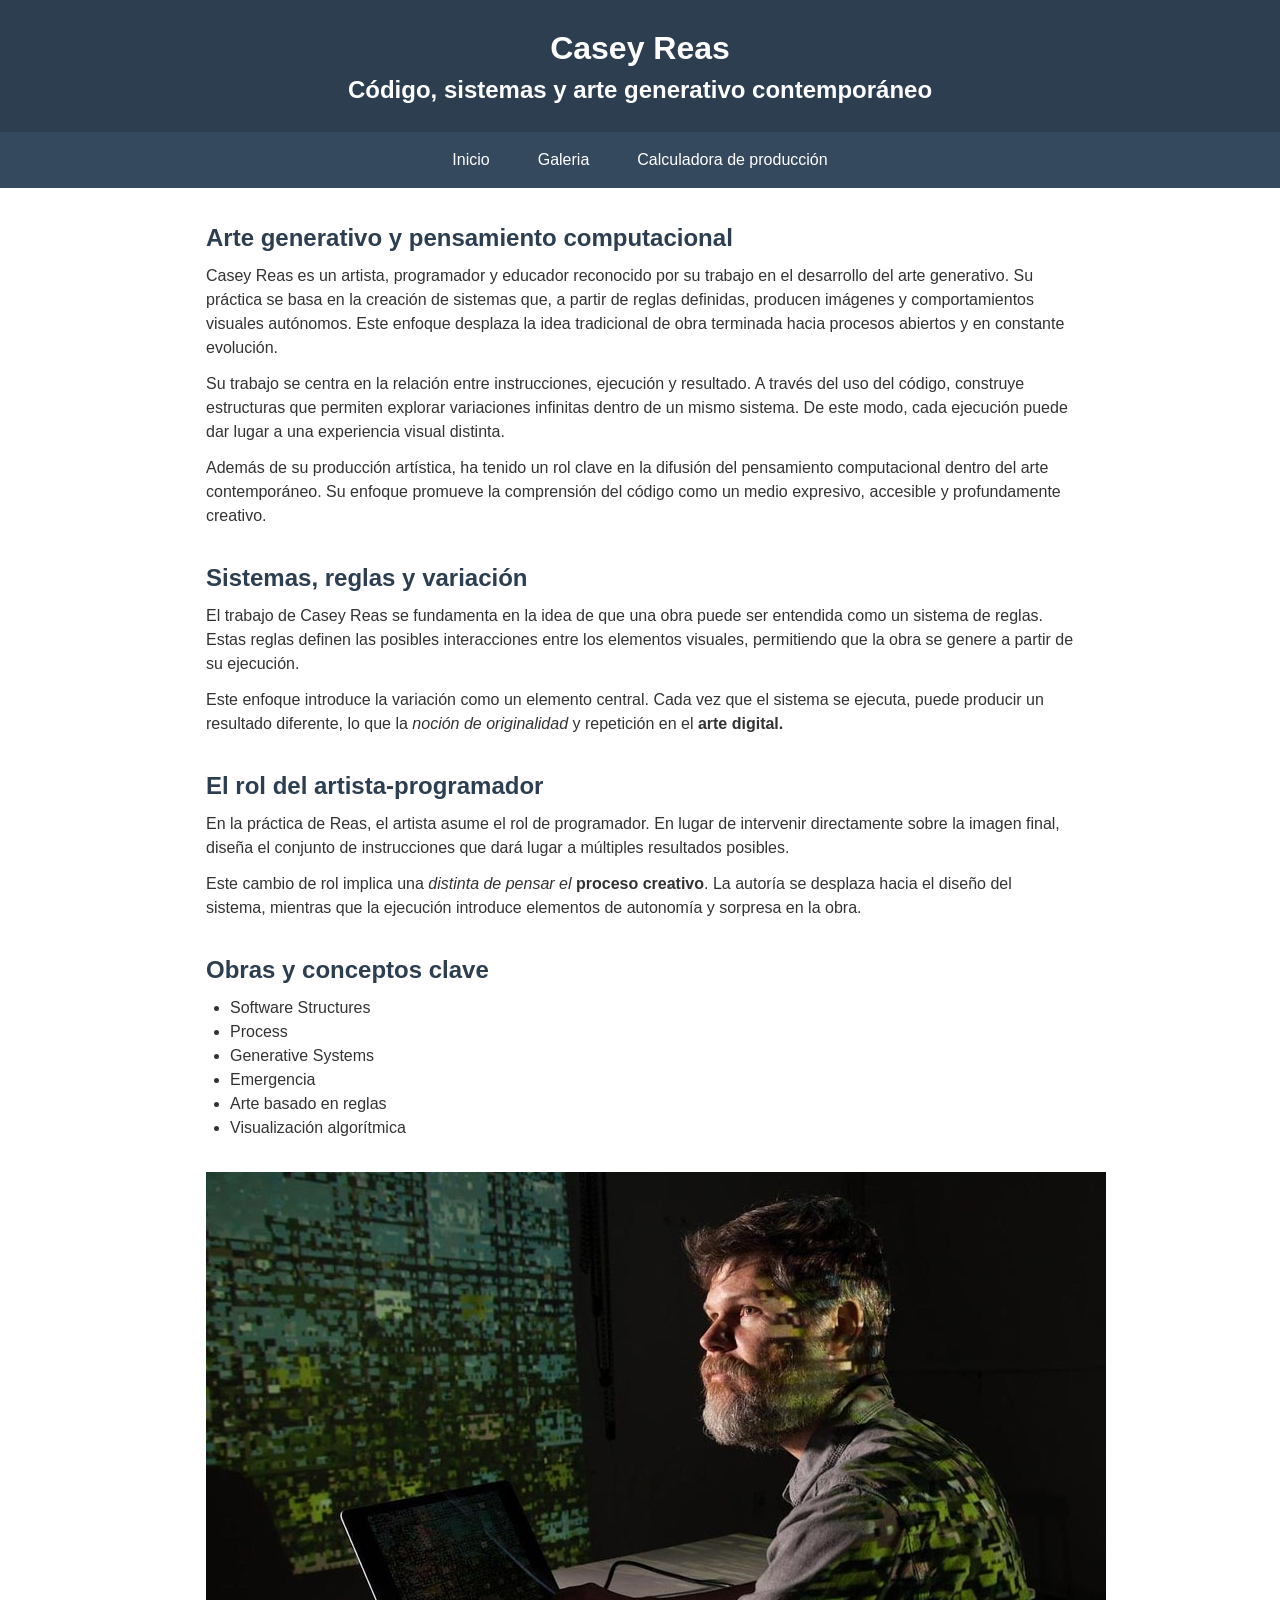
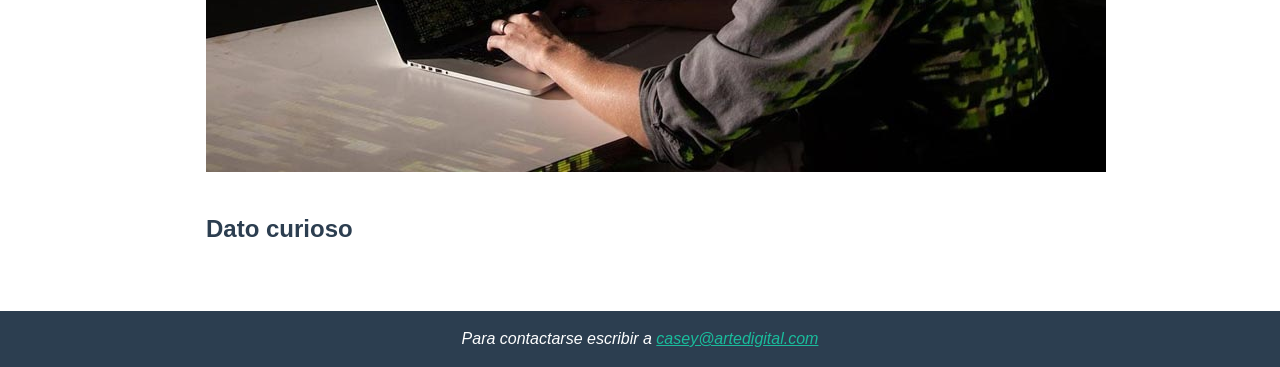
==== index.html @ 43d13b83 "Update index.html" ====
<!doctype html>
<html lang="es">
<head>
  <meta charset="UTF-8">
  <title>Casey Reas</title>
  <link href="css/estilos.css" rel="stylesheet">
</head>
<body>

  <header>
    <h1>Casey Reas</h1>
    <h2>Código, sistemas y arte generativo contemporáneo</h2>
  
  </header>

  <nav>
    <ul>
      <li><a href="index.html">Inicio</a></li>
      <li><a href="galeria.html">Galeria</a></li>
      <li><a href="ejercicio.html">Calculadora de producción</a></li>
    </ul>
  </nav>
  <main>

    <section>
      <h2>Arte generativo y pensamiento computacional</h2>
      <p>Casey Reas es un artista, programador y educador reconocido por su trabajo en el desarrollo del arte generativo. Su práctica se basa en la creación de sistemas que, a partir de reglas definidas, producen imágenes y comportamientos visuales autónomos. Este enfoque desplaza la idea tradicional de obra terminada hacia procesos abiertos y en constante evolución.</p>
      <p>Su trabajo se centra en la relación entre instrucciones, ejecución y resultado. A través del uso del código, construye estructuras que permiten explorar variaciones infinitas dentro de un mismo sistema. De este modo, cada ejecución puede dar lugar a una experiencia visual distinta.</p>
      <p>Además de su producción artística, ha tenido un rol clave en la difusión del pensamiento computacional dentro del arte contemporáneo. Su enfoque promueve la comprensión del código como un medio expresivo, accesible y profundamente creativo.</p>
    </section>

    <section>
      <h2>Sistemas, reglas y variación</h2>
      <p>El trabajo de Casey Reas se fundamenta en la idea de que una obra puede ser entendida como un sistema de reglas. Estas reglas definen las posibles interacciones entre los elementos visuales, permitiendo que la obra se genere a partir de su ejecución.</p>
      <p>Este enfoque introduce la variación como un elemento central. Cada vez que el sistema se ejecuta, puede producir un resultado diferente, lo que  la <em>noción de originalidad</em> y repetición en el <strong>arte digital.</strong> </p>
    </section>

    <section>
      <h2>El rol del artista-programador</h2>
      <p>En la práctica de Reas, el artista asume el rol de programador. En lugar de intervenir directamente sobre la imagen final, diseña el conjunto de instrucciones que dará lugar a múltiples resultados posibles.</p>
      <p>Este cambio de rol implica una <em>distinta de pensar el</em> <strong>proceso creativo</strong>. La autoría se desplaza hacia el diseño del sistema, mientras que la ejecución introduce elementos de autonomía y sorpresa en la obra.</p>
    </section>

      <section>
      <h2>Obras y conceptos clave</h2>
      <ul>
        <li>Software Structures</li>
        <li>Process</li>
        <li>Generative Systems</li>
        <li>Emergencia</li>
        <li>Arte basado en reglas</li>
        <li>Visualización algorítmica</li>
      </ul>
    </section>
    <section>
      <img src="img/reas.jpg" alt="Descripción de la imagen">
    </section>
    
    
    <section>
      <h2>Dato curioso</h2>

    </section>
    

  </main>


  <footer>
    <address>
      <p>Para contactarse escribir a  <a href="mailto:casey@artedigital.com">casey@artedigital.com</a></p>
    </address>
  </footer>

</body>
</html>
---- css/estilos.css ----
/* ===========================
   Reset básico y box-sizing
   =========================== */
* {
  box-sizing: border-box;
  margin: 0;
  padding: 0;
}

/* ===========================
   Estilos generales del body
   =========================== */
body {
  font-family: Arial, sans-serif;
  color: #333;
  background-color: #ffffff;
  line-height: 1.5;
}

/* ===========================
   Encabezado (header)
   =========================== */
header {
  background-color: #2c3e50;
  color: #ffffff;
  padding: 1.5rem;
  text-align: center;
}

/* ===========================
   Menú de navegación (nav)
   =========================== */
nav ul {
  list-style: none;       /* quitamos los bullets */
  display: flex;          /* menú horizontal con flexbox */
  justify-content: center;
  background-color: #34495e;
}

nav li {
  margin: 0;
}

nav a {
  display: inline-block;
  padding: 1rem 1.5rem;
  color: #ffffff;
  text-decoration: none;
}

/* Pseudo-clases para los links del menú (orden: link, visited, hover, active) */
nav a:link {
  color: #ffffff;
}

nav a:visited {
  color: #ecf0f1;
}

nav a:hover {
  background-color: #1abc9c;
}

nav a:active {
  background-color: #16a085;
}

/* ===========================
   Contenido principal (main)
   =========================== */
main {
  max-width: 900px;
  margin: 0 auto;
  padding: 2rem 1rem;
}

main section {
  margin-bottom: 2rem;
}

main h2 {
  color: #2c3e50;
  margin-bottom: 0.5rem;
}

main p {
  margin-bottom: 0.75rem;
}

main ul {
  margin-left: 1.5rem;
}

/* ===========================
   Pie de página (footer)
   =========================== */
footer {
  background-color: #2c3e50;
  color: #ffffff;
  text-align: center;
  padding: 1rem;
}

footer a {
  color: #1abc9c;
}
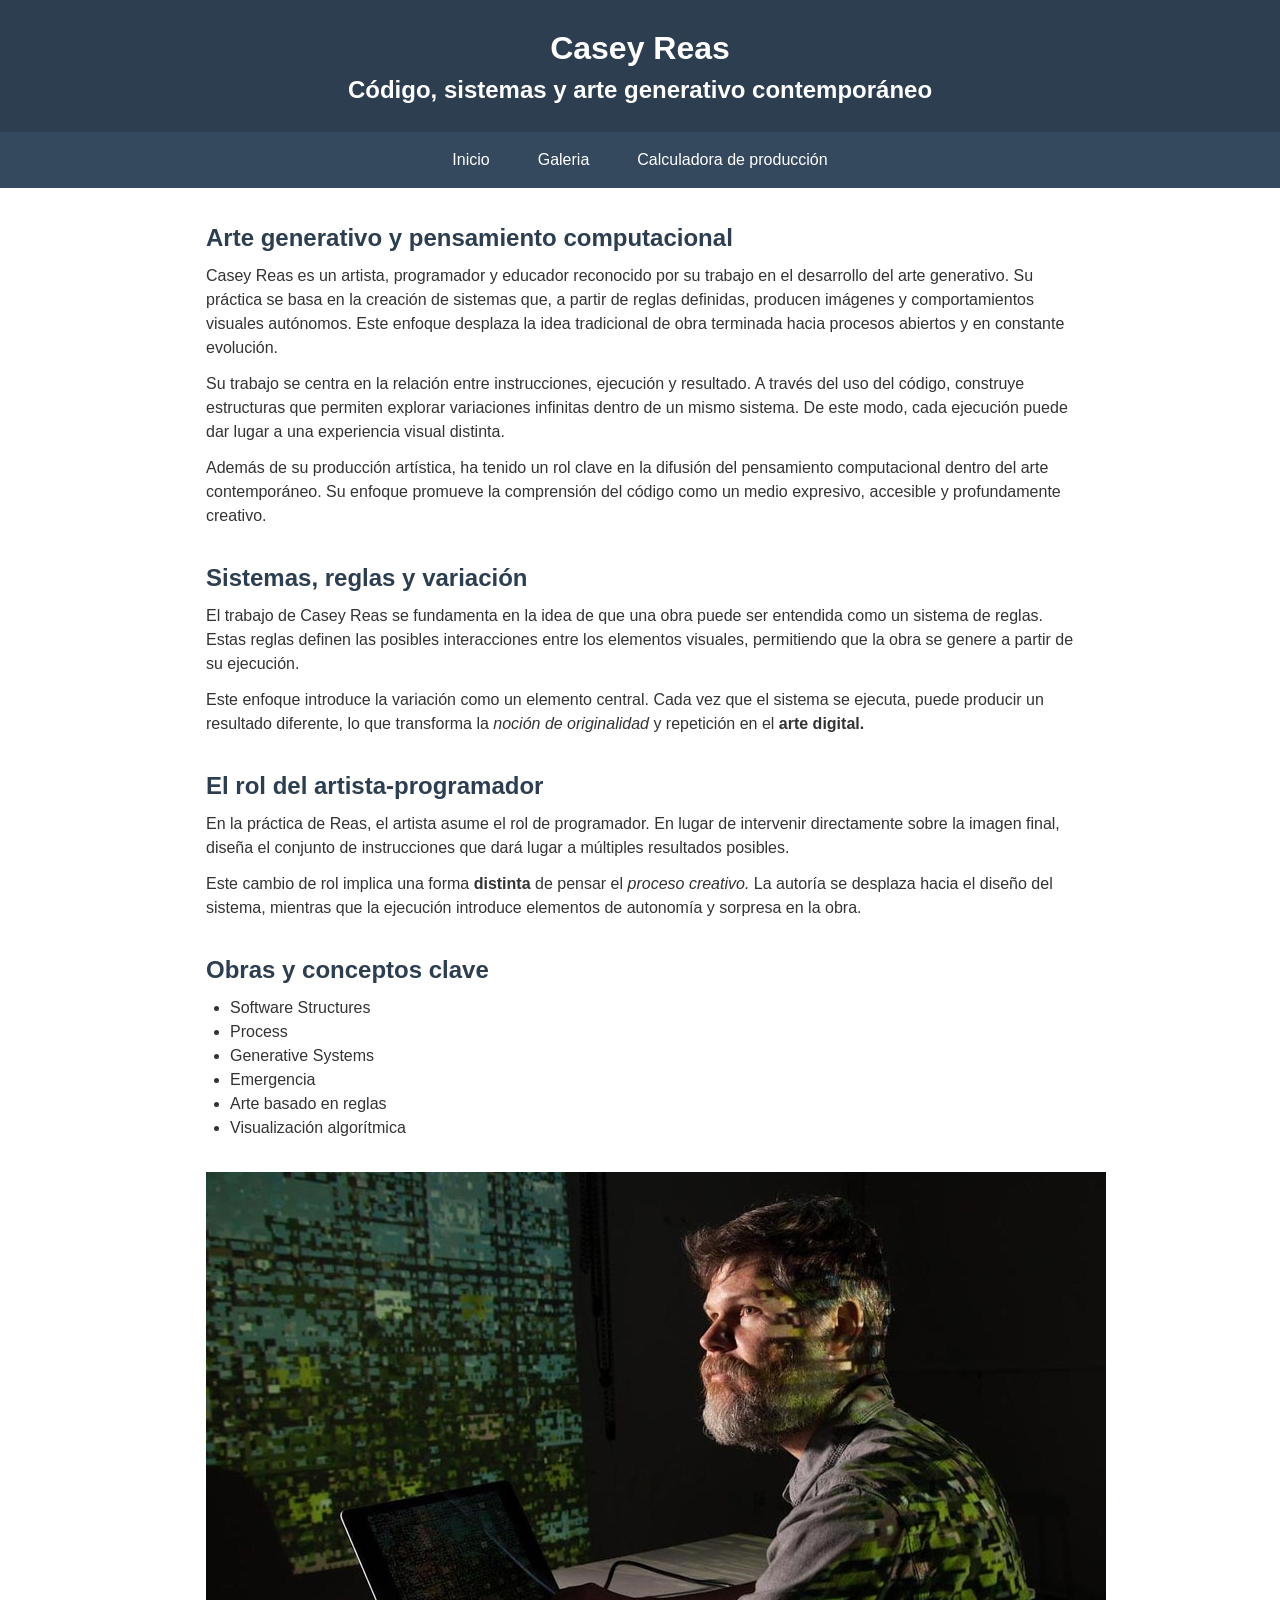
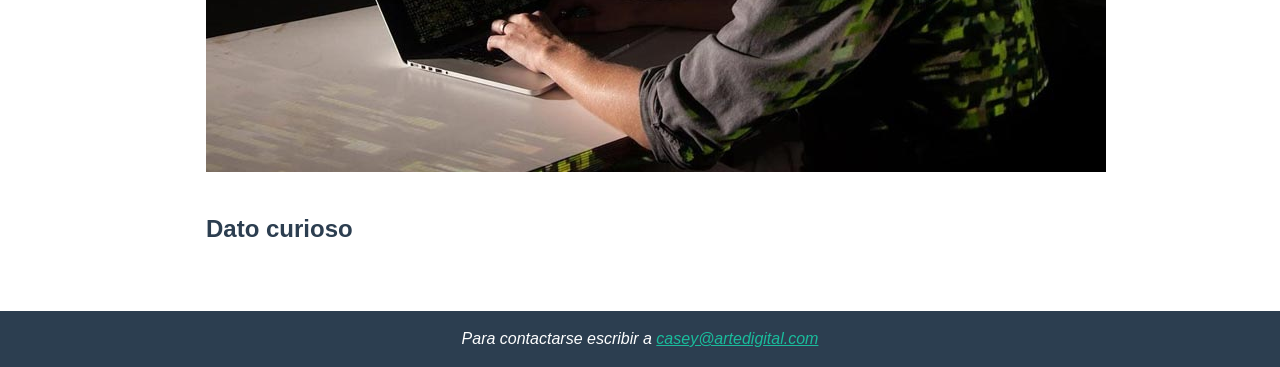
==== commit b572fdcc: "Update index.html" ====
--- a/index.html
+++ b/index.html
@@ -32,13 +32,13 @@
     <section>
       <h2>Sistemas, reglas y variación</h2>
       <p>El trabajo de Casey Reas se fundamenta en la idea de que una obra puede ser entendida como un sistema de reglas. Estas reglas definen las posibles interacciones entre los elementos visuales, permitiendo que la obra se genere a partir de su ejecución.</p>
-      <p>Este enfoque introduce la variación como un elemento central. Cada vez que el sistema se ejecuta, puede producir un resultado diferente, lo que  la <em>noción de originalidad</em> y repetición en el <strong>arte digital.</strong> </p>
+      <p>Este enfoque introduce la variación como un elemento central. Cada vez que el sistema se ejecuta, puede producir un resultado diferente, lo que transforma la <em>noción de originalidad</em>  y repetición en el <strong>arte digital.</strong> </p>
     </section>
 
     <section>
       <h2>El rol del artista-programador</h2>
       <p>En la práctica de Reas, el artista asume el rol de programador. En lugar de intervenir directamente sobre la imagen final, diseña el conjunto de instrucciones que dará lugar a múltiples resultados posibles.</p>
-      <p>Este cambio de rol implica una <em>distinta de pensar el</em> <strong>proceso creativo</strong>. La autoría se desplaza hacia el diseño del sistema, mientras que la ejecución introduce elementos de autonomía y sorpresa en la obra.</p>
+      <p>Este cambio de rol implica una forma <strong>distinta</strong>  de pensar el <em>proceso creativo.</em> La autoría se desplaza hacia el diseño del sistema, mientras que la ejecución introduce elementos de autonomía y sorpresa en la obra.</p>
     </section>
 
       <section>
@@ -53,7 +53,7 @@
       </ul>
     </section>
     <section>
-      <img src="img/reas.jpg" alt="Descripción de la imagen">
+      <img src="img/reas.jpg" alt="Foto de Casey Reas">
     </section>
     
     
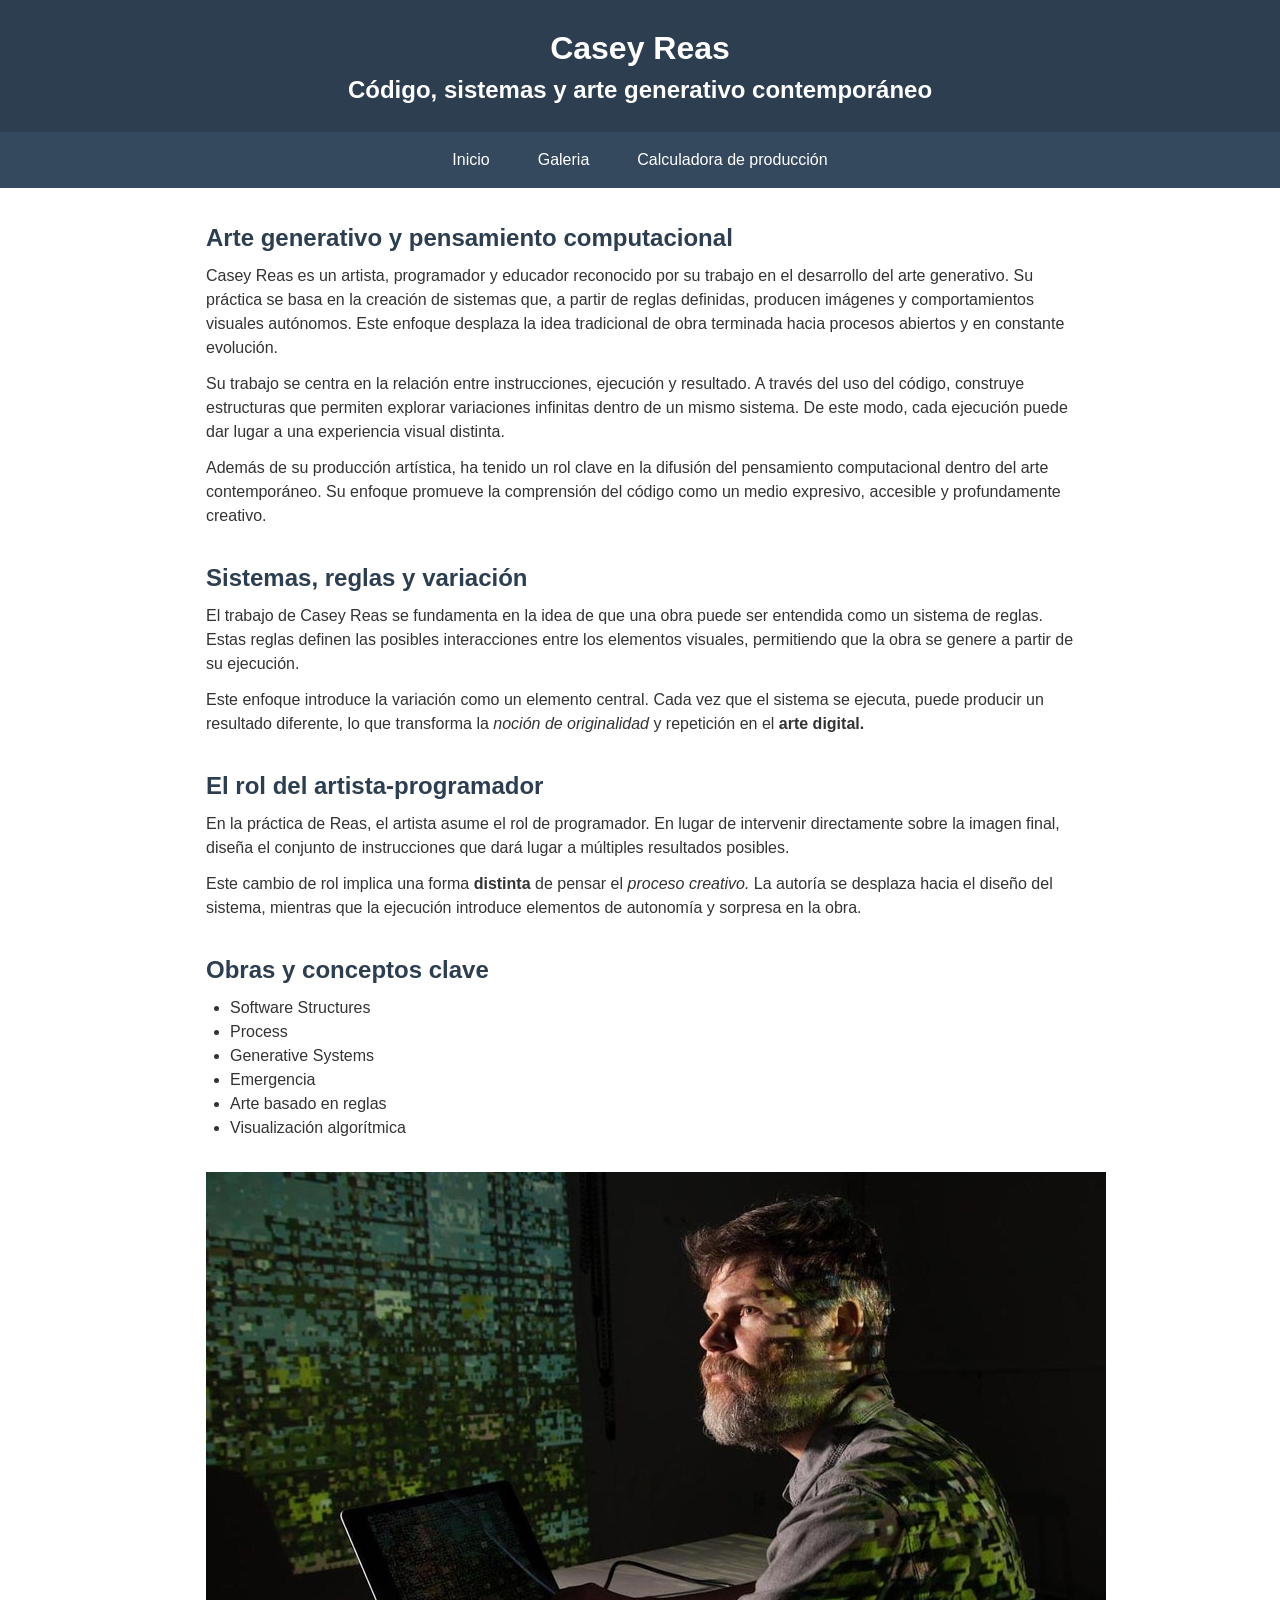
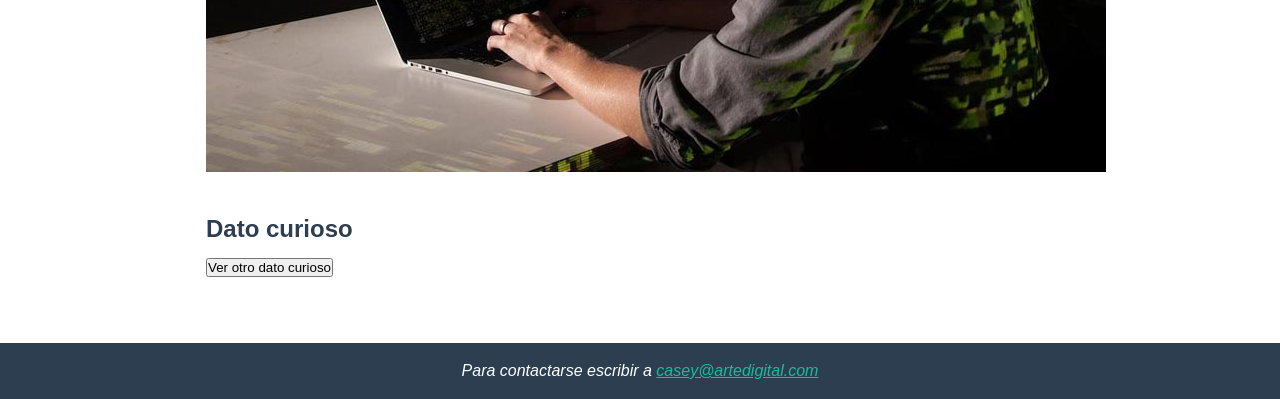
==== commit 2336c6ee: "Update index.html" ====
--- a/index.html
+++ b/index.html
@@ -21,26 +21,28 @@
     </ul>
   </nav>
   <main>
-
+    <div id="columna1">
     <section>
       <h2>Arte generativo y pensamiento computacional</h2>
       <p>Casey Reas es un artista, programador y educador reconocido por su trabajo en el desarrollo del arte generativo. Su práctica se basa en la creación de sistemas que, a partir de reglas definidas, producen imágenes y comportamientos visuales autónomos. Este enfoque desplaza la idea tradicional de obra terminada hacia procesos abiertos y en constante evolución.</p>
       <p>Su trabajo se centra en la relación entre instrucciones, ejecución y resultado. A través del uso del código, construye estructuras que permiten explorar variaciones infinitas dentro de un mismo sistema. De este modo, cada ejecución puede dar lugar a una experiencia visual distinta.</p>
       <p>Además de su producción artística, ha tenido un rol clave en la difusión del pensamiento computacional dentro del arte contemporáneo. Su enfoque promueve la comprensión del código como un medio expresivo, accesible y profundamente creativo.</p>
     </section>
-
+    </div>
+    <div id="columna2">
     <section>
       <h2>Sistemas, reglas y variación</h2>
       <p>El trabajo de Casey Reas se fundamenta en la idea de que una obra puede ser entendida como un sistema de reglas. Estas reglas definen las posibles interacciones entre los elementos visuales, permitiendo que la obra se genere a partir de su ejecución.</p>
       <p>Este enfoque introduce la variación como un elemento central. Cada vez que el sistema se ejecuta, puede producir un resultado diferente, lo que transforma la <em>noción de originalidad</em>  y repetición en el <strong>arte digital.</strong> </p>
     </section>
-
+    </div>
+    <div id="columna3">
     <section>
       <h2>El rol del artista-programador</h2>
       <p>En la práctica de Reas, el artista asume el rol de programador. En lugar de intervenir directamente sobre la imagen final, diseña el conjunto de instrucciones que dará lugar a múltiples resultados posibles.</p>
       <p>Este cambio de rol implica una forma <strong>distinta</strong>  de pensar el <em>proceso creativo.</em> La autoría se desplaza hacia el diseño del sistema, mientras que la ejecución introduce elementos de autonomía y sorpresa en la obra.</p>
     </section>
-
+    </div>
       <section>
       <h2>Obras y conceptos clave</h2>
       <ul>
@@ -58,7 +60,8 @@
     
     
     <section>
-      <h2>Dato curioso</h2>
+      <h2>Dato curioso</h2> 
+      <button id="btnCurioso">Ver otro dato curioso</button>
 
     </section>
     
@@ -70,6 +73,7 @@
     <address>
       <p>Para contactarse escribir a  <a href="mailto:casey@artedigital.com">casey@artedigital.com</a></p>
     </address>
+     <script src="js/curioso.js"></script>
   </footer>
 
 </body>
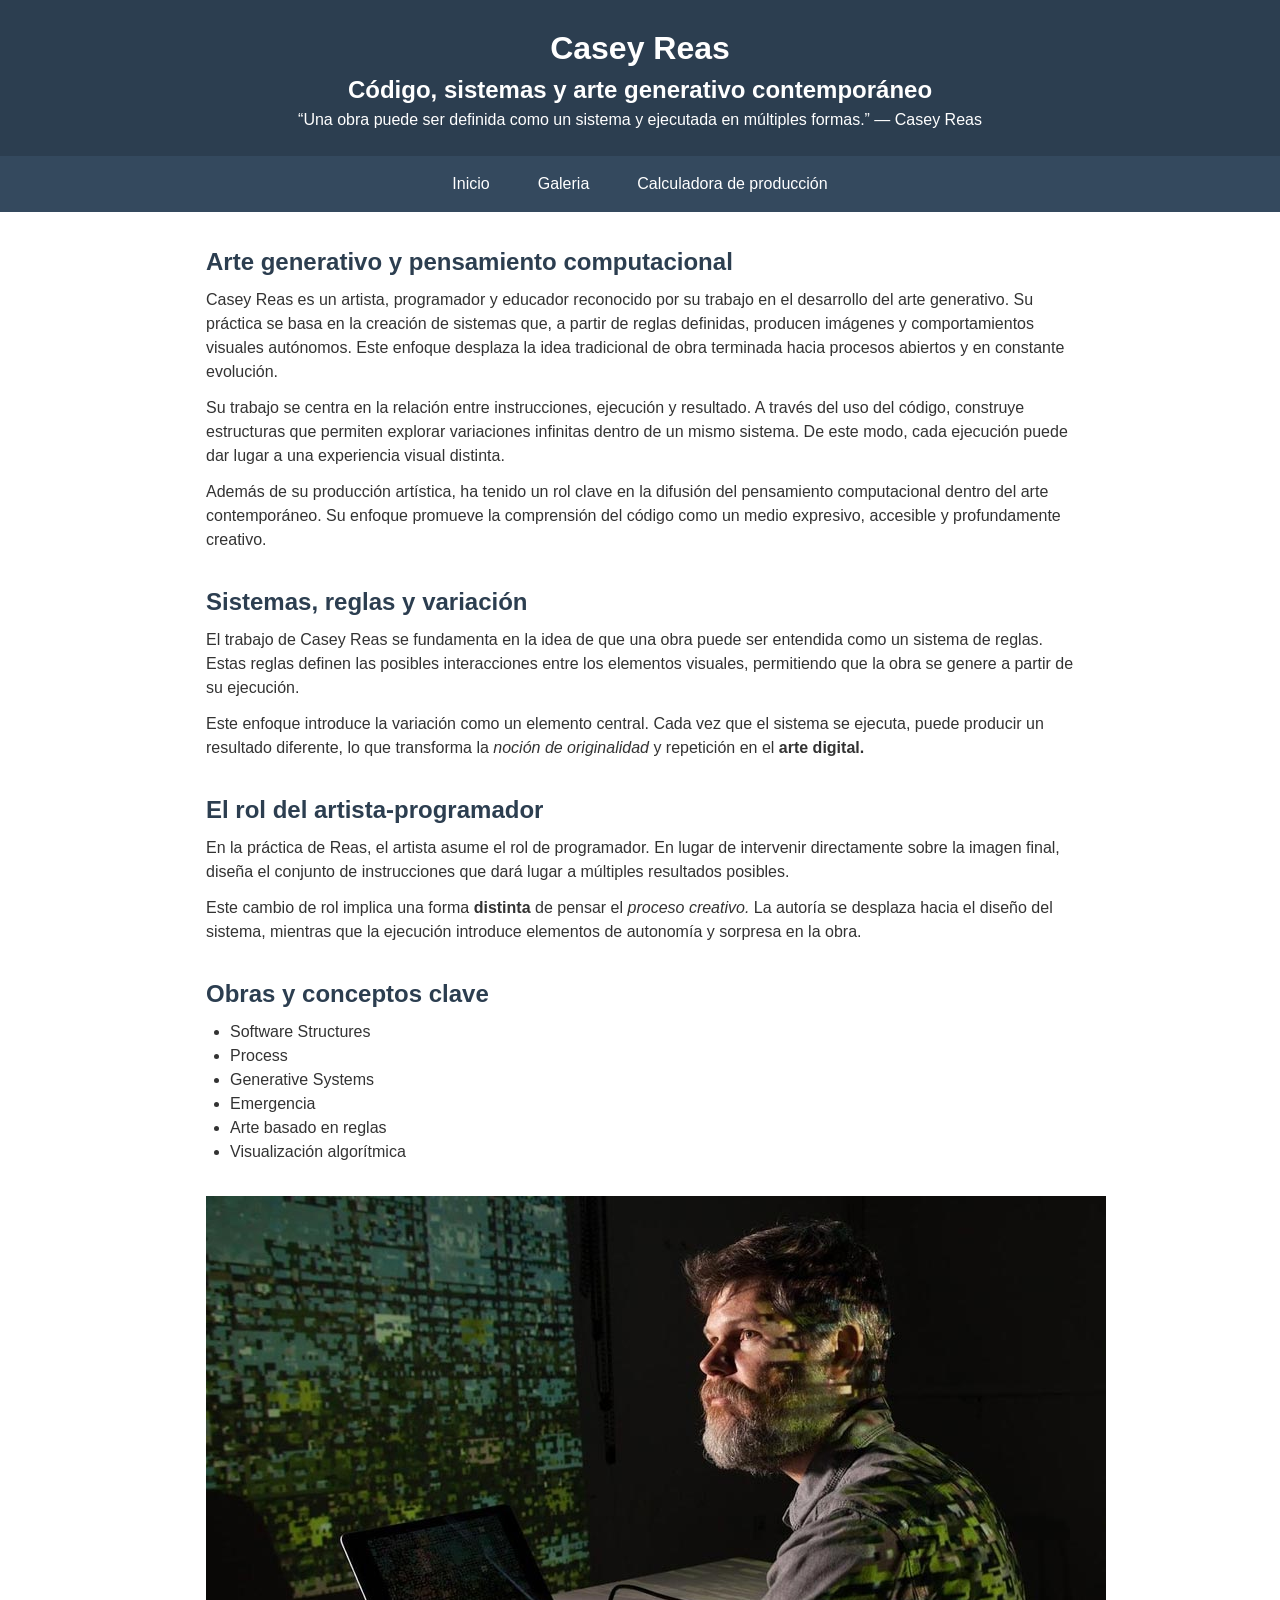
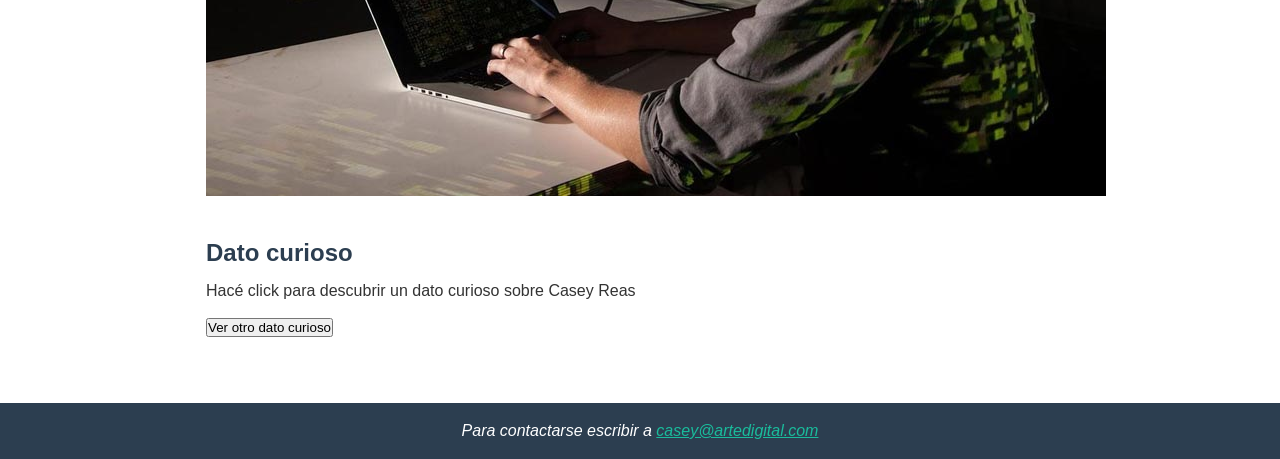
==== commit a64c751f: "cambios" ====
--- a/index.html
+++ b/index.html
@@ -10,7 +10,7 @@
   <header>
     <h1>Casey Reas</h1>
     <h2>Código, sistemas y arte generativo contemporáneo</h2>
-  
+     <p>“Una obra puede ser definida como un sistema y ejecutada en múltiples formas.” — Casey Reas</p>
   </header>
 
   <nav>
@@ -60,10 +60,10 @@
     
     
     <section>
-      <h2>Dato curioso</h2> 
-      <button id="btnCurioso">Ver otro dato curioso</button>
-
-    </section>
+    <h2>Dato curioso</h2>
+    <p id="datoCurioso">Hacé click para descubrir un dato curioso sobre Casey Reas</p>
+    <button id="btnCurioso">Ver otro dato curioso</button>
+  </section>
     
 
   </main>
@@ -73,8 +73,9 @@
     <address>
       <p>Para contactarse escribir a  <a href="mailto:casey@artedigital.com">casey@artedigital.com</a></p>
     </address>
-     <script src="js/curioso.js"></script>
+   
   </footer>
+    <script src="js/curioso.js"></script>
 
 </body>
 </html>
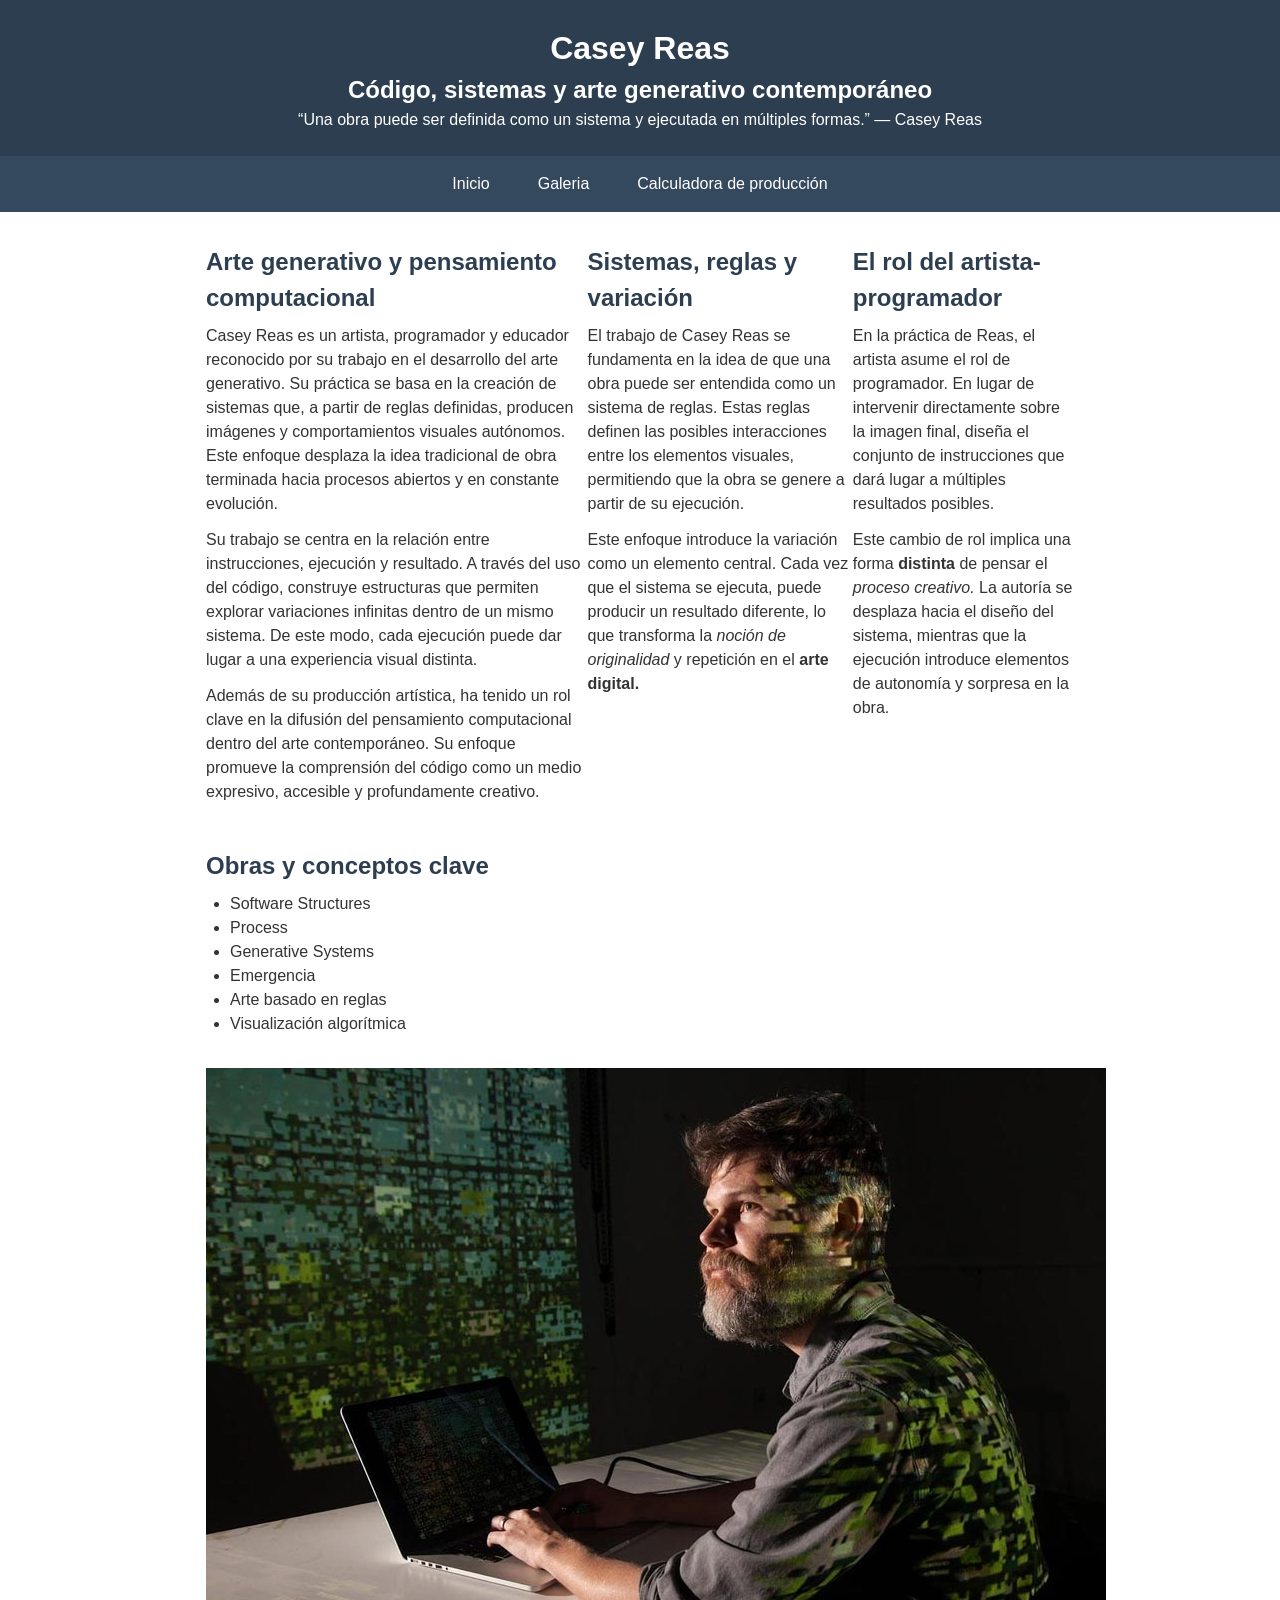
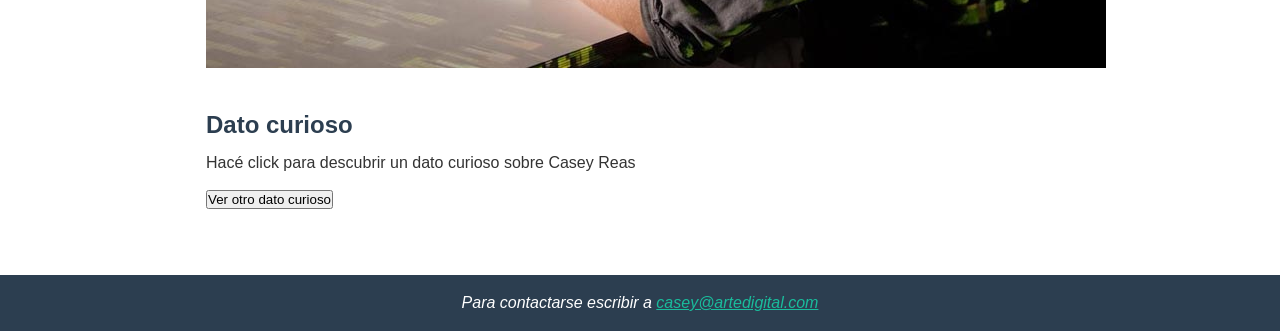
==== commit 8399cf65: "columnas" ====
--- a/index.html
+++ b/index.html
@@ -21,28 +21,30 @@
     </ul>
   </nav>
   <main>
-    <div id="columna1">
+    <div id="columnas">
     <section>
       <h2>Arte generativo y pensamiento computacional</h2>
       <p>Casey Reas es un artista, programador y educador reconocido por su trabajo en el desarrollo del arte generativo. Su práctica se basa en la creación de sistemas que, a partir de reglas definidas, producen imágenes y comportamientos visuales autónomos. Este enfoque desplaza la idea tradicional de obra terminada hacia procesos abiertos y en constante evolución.</p>
       <p>Su trabajo se centra en la relación entre instrucciones, ejecución y resultado. A través del uso del código, construye estructuras que permiten explorar variaciones infinitas dentro de un mismo sistema. De este modo, cada ejecución puede dar lugar a una experiencia visual distinta.</p>
       <p>Además de su producción artística, ha tenido un rol clave en la difusión del pensamiento computacional dentro del arte contemporáneo. Su enfoque promueve la comprensión del código como un medio expresivo, accesible y profundamente creativo.</p>
     </section>
-    </div>
-    <div id="columna2">
+    
+  
     <section>
       <h2>Sistemas, reglas y variación</h2>
       <p>El trabajo de Casey Reas se fundamenta en la idea de que una obra puede ser entendida como un sistema de reglas. Estas reglas definen las posibles interacciones entre los elementos visuales, permitiendo que la obra se genere a partir de su ejecución.</p>
       <p>Este enfoque introduce la variación como un elemento central. Cada vez que el sistema se ejecuta, puede producir un resultado diferente, lo que transforma la <em>noción de originalidad</em>  y repetición en el <strong>arte digital.</strong> </p>
     </section>
-    </div>
-    <div id="columna3">
+    
+    
     <section>
       <h2>El rol del artista-programador</h2>
       <p>En la práctica de Reas, el artista asume el rol de programador. En lugar de intervenir directamente sobre la imagen final, diseña el conjunto de instrucciones que dará lugar a múltiples resultados posibles.</p>
       <p>Este cambio de rol implica una forma <strong>distinta</strong>  de pensar el <em>proceso creativo.</em> La autoría se desplaza hacia el diseño del sistema, mientras que la ejecución introduce elementos de autonomía y sorpresa en la obra.</p>
     </section>
+
     </div>
+   
       <section>
       <h2>Obras y conceptos clave</h2>
       <ul>
--- a/css/estilos.css
+++ b/css/estilos.css
@@ -15,6 +15,8 @@
   color: #333;
   background-color: #ffffff;
   line-height: 1.5;
+  background-image: url("img/fondo.png");
+
 }
 
 /* ===========================
@@ -72,6 +74,12 @@
   max-width: 900px;
   margin: 0 auto;
   padding: 2rem 1rem;
+  
+  
+}
+
+#columnas{
+  display: flex;
 }
 
 main section {
@@ -103,4 +111,7 @@
 
 footer a {
   color: #1abc9c;
-}+}
+
+
+
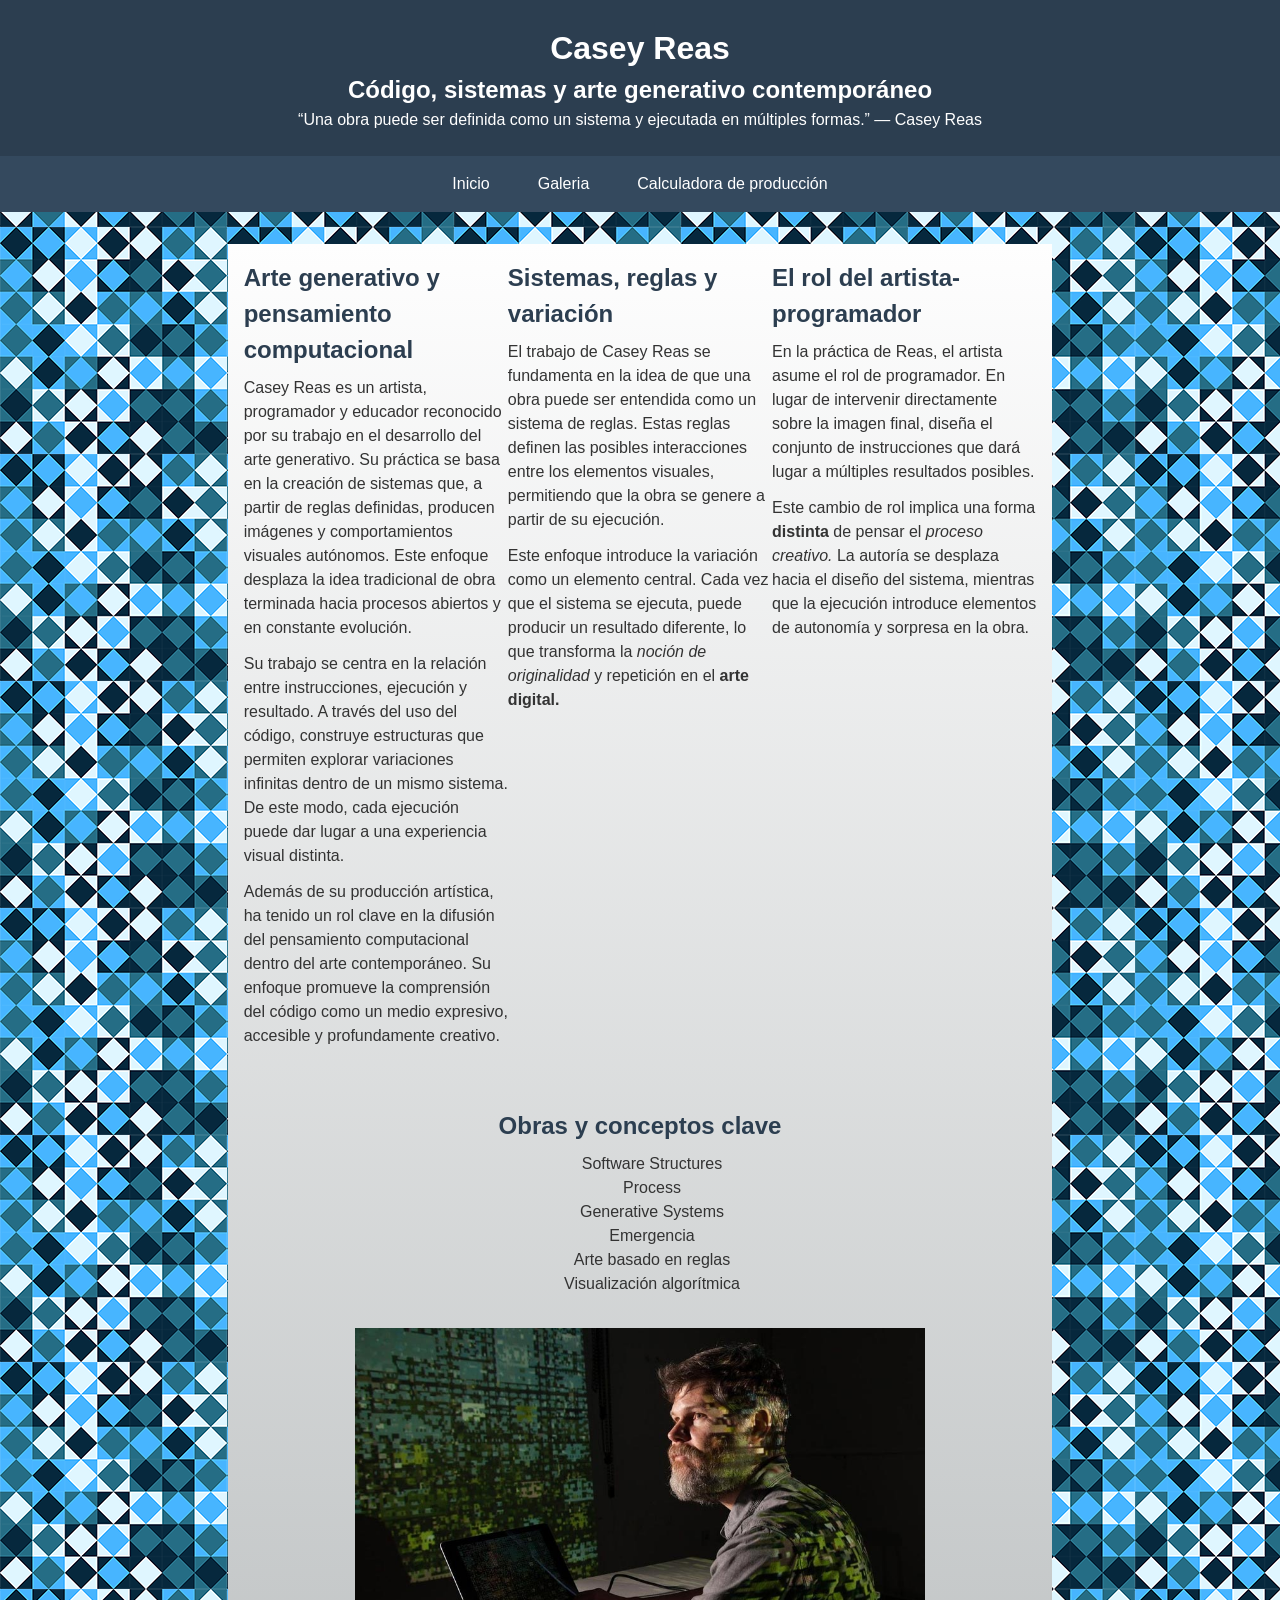
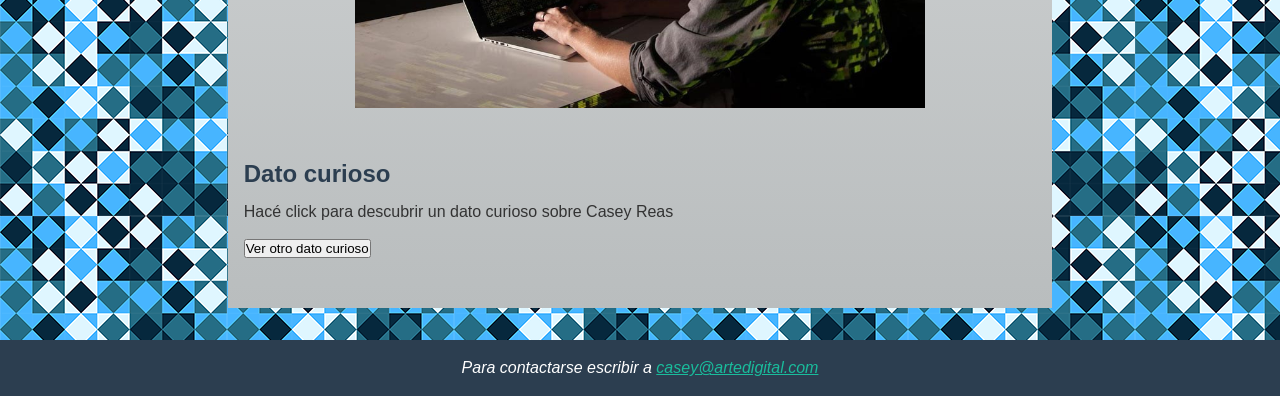
==== commit 4f1017dd: "f" ====
--- a/index.html
+++ b/index.html
@@ -21,6 +21,8 @@
     </ul>
   </nav>
   <main>
+
+    <div id="contenido">
     <div id="columnas">
     <section>
       <h2>Arte generativo y pensamiento computacional</h2>
@@ -42,8 +44,8 @@
       <p>En la práctica de Reas, el artista asume el rol de programador. En lugar de intervenir directamente sobre la imagen final, diseña el conjunto de instrucciones que dará lugar a múltiples resultados posibles.</p>
       <p>Este cambio de rol implica una forma <strong>distinta</strong>  de pensar el <em>proceso creativo.</em> La autoría se desplaza hacia el diseño del sistema, mientras que la ejecución introduce elementos de autonomía y sorpresa en la obra.</p>
     </section>
-
     </div>
+    <div id="datosc">
    
       <section>
       <h2>Obras y conceptos clave</h2>
@@ -59,14 +61,14 @@
     <section>
       <img src="img/reas.jpg" alt="Foto de Casey Reas">
     </section>
-    
+    </div>
     
     <section>
     <h2>Dato curioso</h2>
     <p id="datoCurioso">Hacé click para descubrir un dato curioso sobre Casey Reas</p>
     <button id="btnCurioso">Ver otro dato curioso</button>
   </section>
-    
+  </div>
 
   </main>
 
--- a/css/estilos.css
+++ b/css/estilos.css
@@ -15,7 +15,7 @@
   color: #333;
   background-color: #ffffff;
   line-height: 1.5;
-  background-image: url("img/fondo.png");
+  background-image: url("../img/fondo.png");
 
 }
 
@@ -36,7 +36,7 @@
   list-style: none;       /* quitamos los bullets */
   display: flex;          /* menú horizontal con flexbox */
   justify-content: center;
-  background-color: #34495e;
+  background-color: #34495e; 
 }
 
 nav li {
@@ -82,6 +82,10 @@
   display: flex;
 }
 
+#columnas section{
+  width: 33.33%;
+}
+
 main section {
   margin-bottom: 2rem;
 }
@@ -99,6 +103,30 @@
   margin-left: 1.5rem;
 }
 
+#contenido{
+ background-image: linear-gradient(to top, rgb(185, 189, 190), rgb(254, 254, 254));
+width: 95%;
+padding: 1em;
+ margin: 0 auto;
+ border-top: 0;
+}
+img{
+        display: block;
+        margin: auto;
+        width: 75%;
+     
+    }
+
+
+#datosc{
+  
+  text-align: center;
+  padding: 1rem;
+ 
+}
+#datosc ul{
+  list-style: none;
+}
 /* ===========================
    Pie de página (footer)
    =========================== */
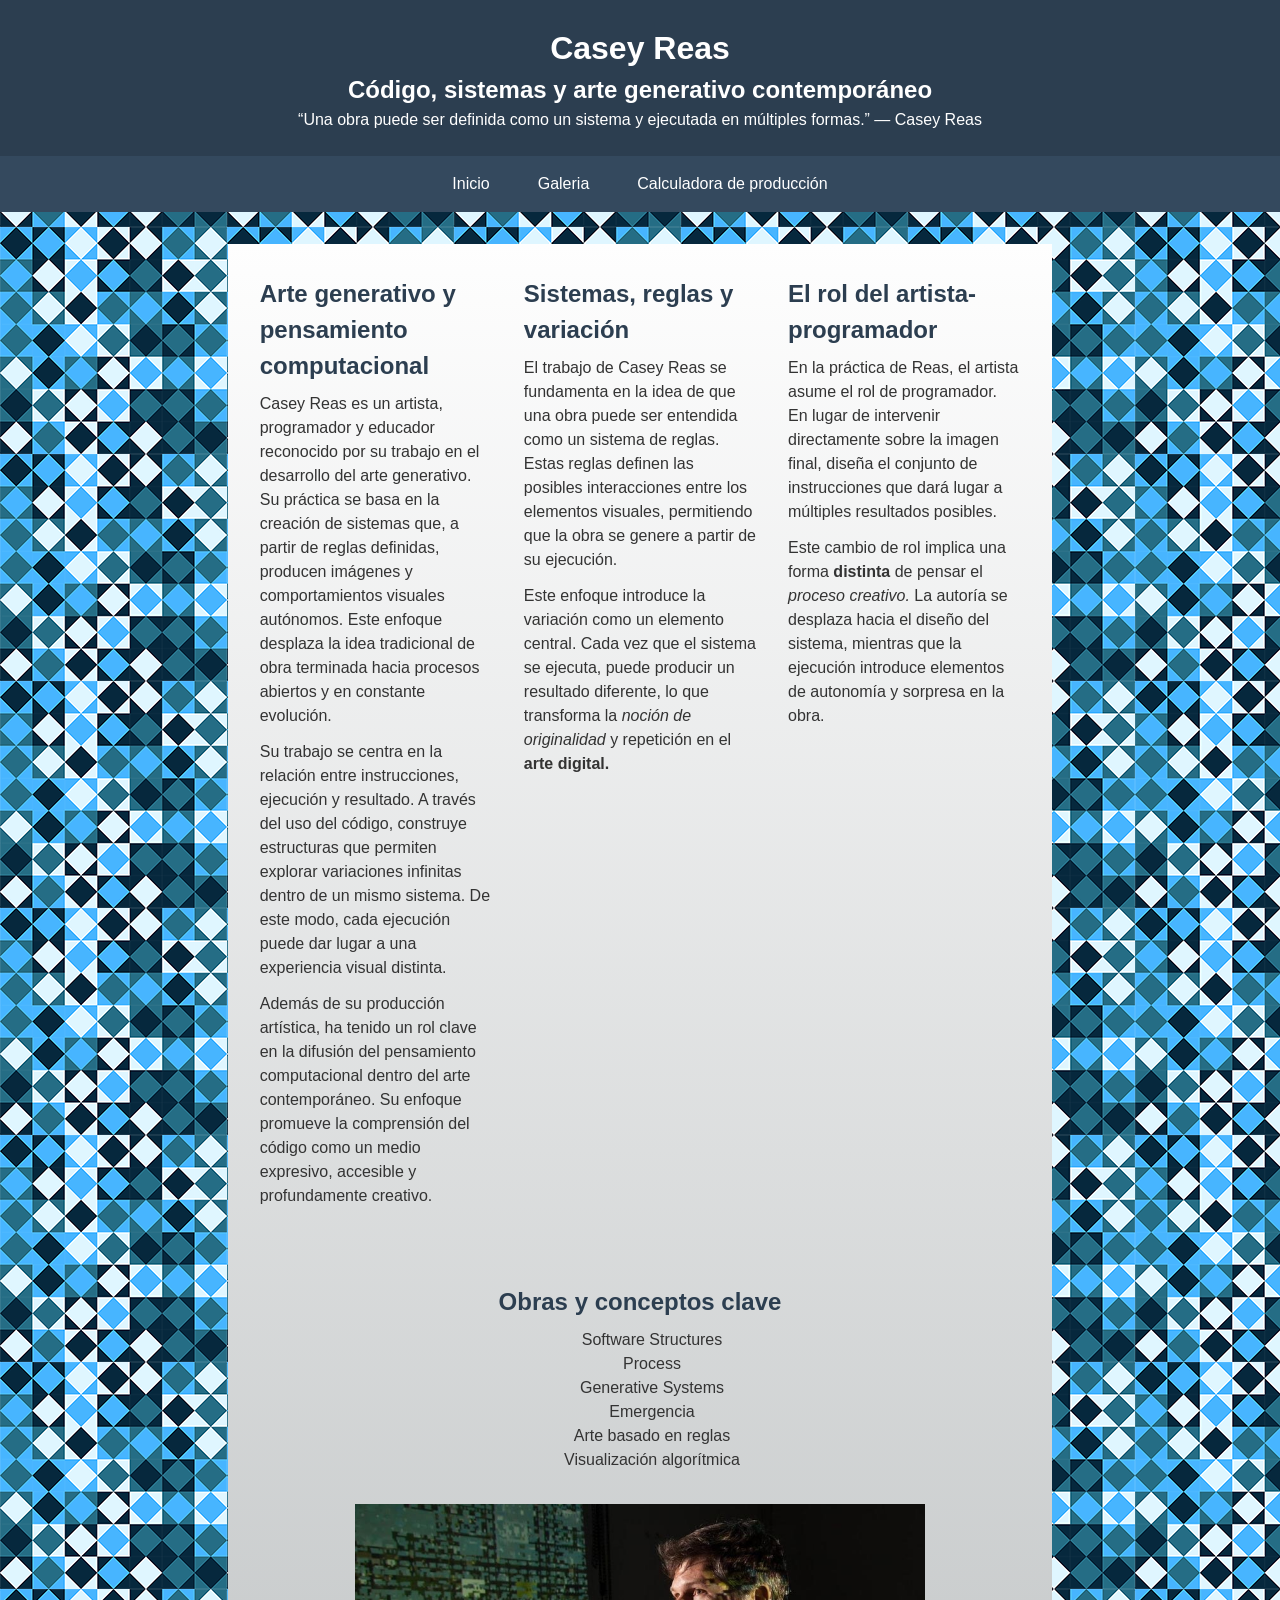
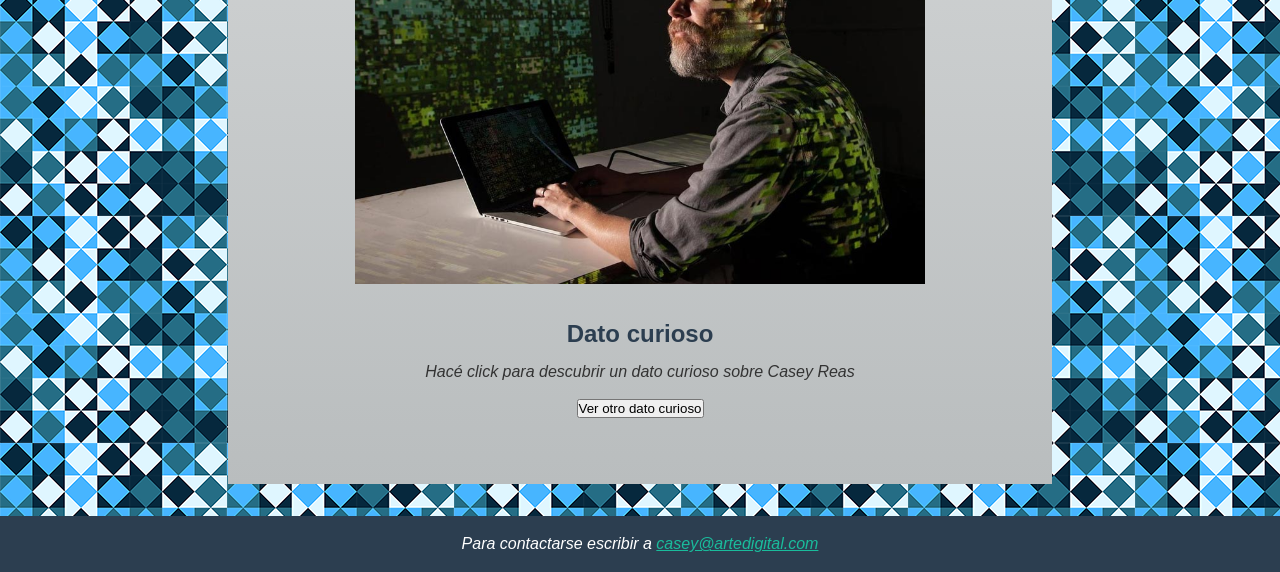
==== commit 9b27b98a: "galeria" ====
--- a/index.html
+++ b/index.html
@@ -61,13 +61,14 @@
     <section>
       <img src="img/reas.jpg" alt="Foto de Casey Reas">
     </section>
-    </div>
+    
     
     <section>
     <h2>Dato curioso</h2>
-    <p id="datoCurioso">Hacé click para descubrir un dato curioso sobre Casey Reas</p>
+    <p id="datoCurioso"><em>Hacé click para descubrir un dato curioso sobre Casey Reas</em> </p>
     <button id="btnCurioso">Ver otro dato curioso</button>
   </section>
+  </div>
   </div>
 
   </main>
--- a/css/estilos.css
+++ b/css/estilos.css
@@ -84,6 +84,18 @@
 
 #columnas section{
   width: 33.33%;
+  padding: 1em;
+}
+
+
+#columnasgaleria{
+    display: flex;
+}
+
+
+#columnasgaleria section{
+width: 50%;
+padding: 1em;
 }
 
 main section {
@@ -118,7 +130,7 @@
     }
 
 
-#datosc{
+#datosc, #galeriaObras{
   
   text-align: center;
   padding: 1rem;
